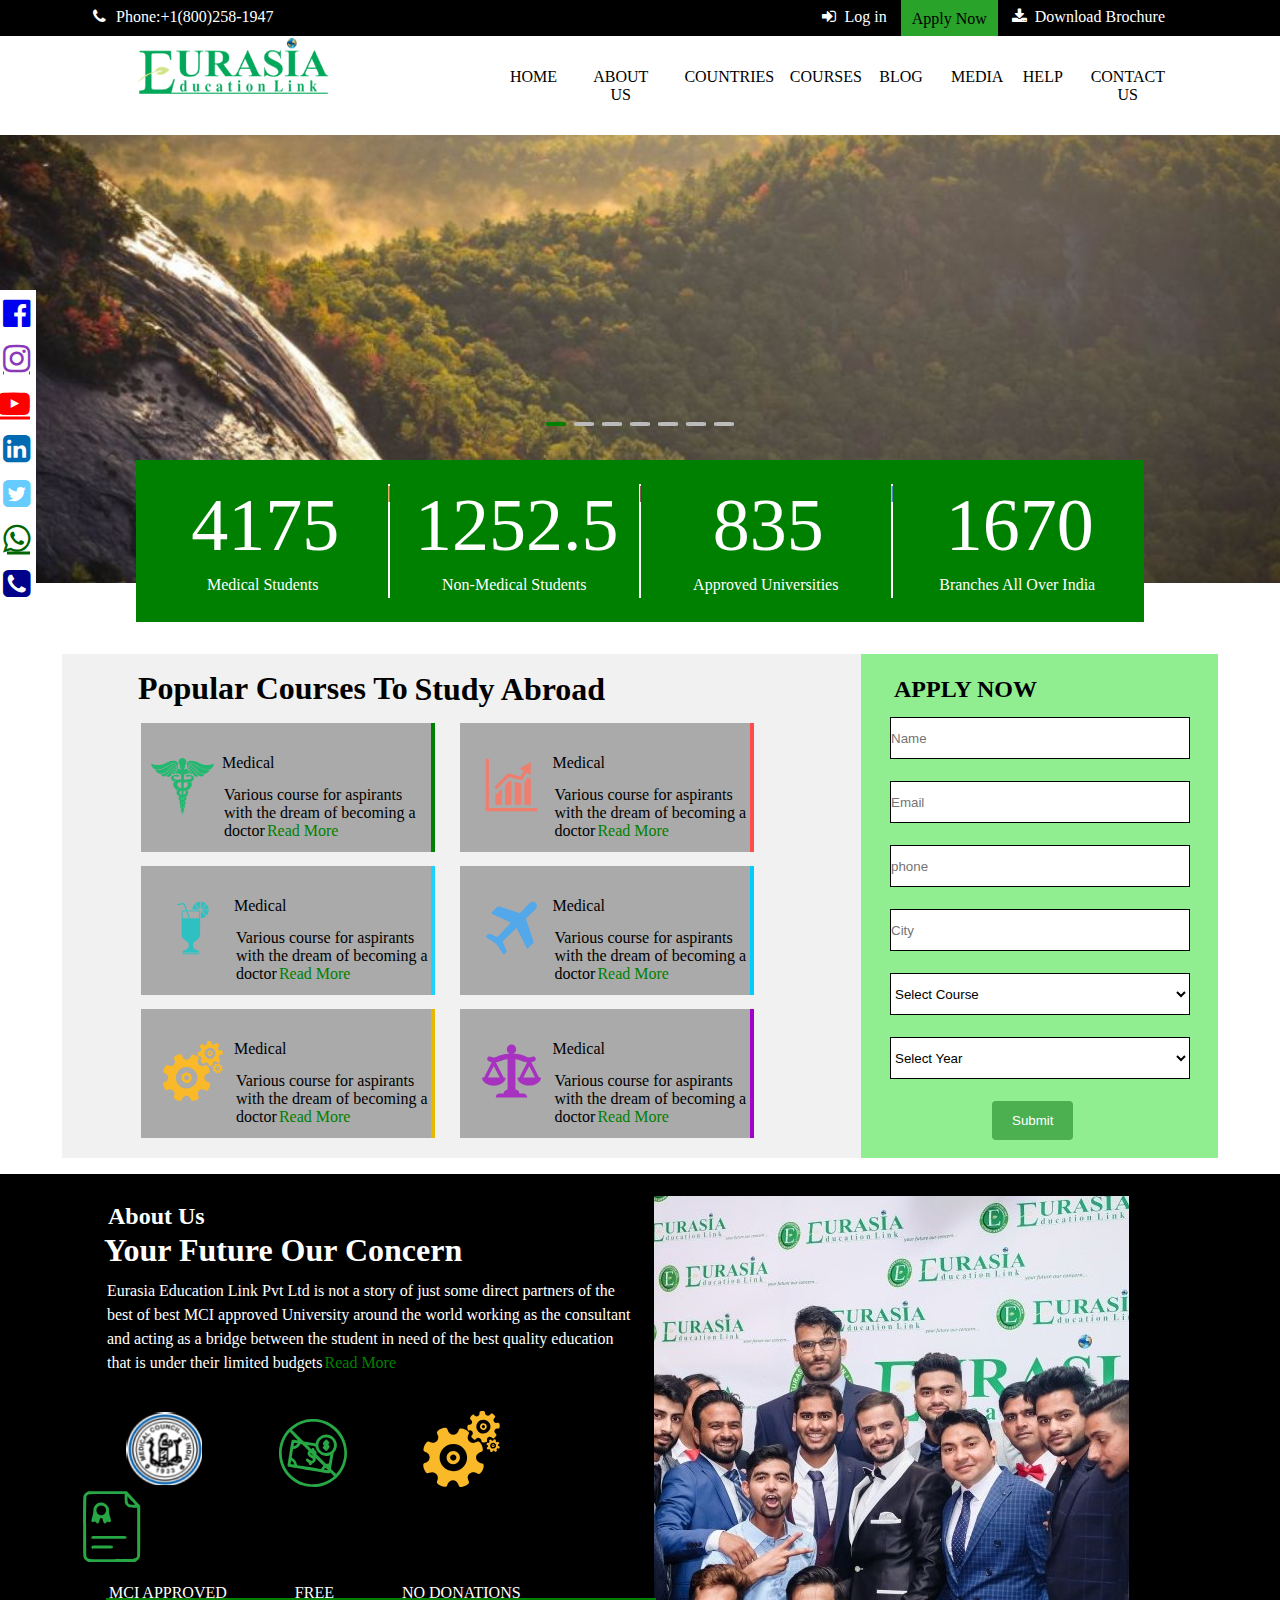
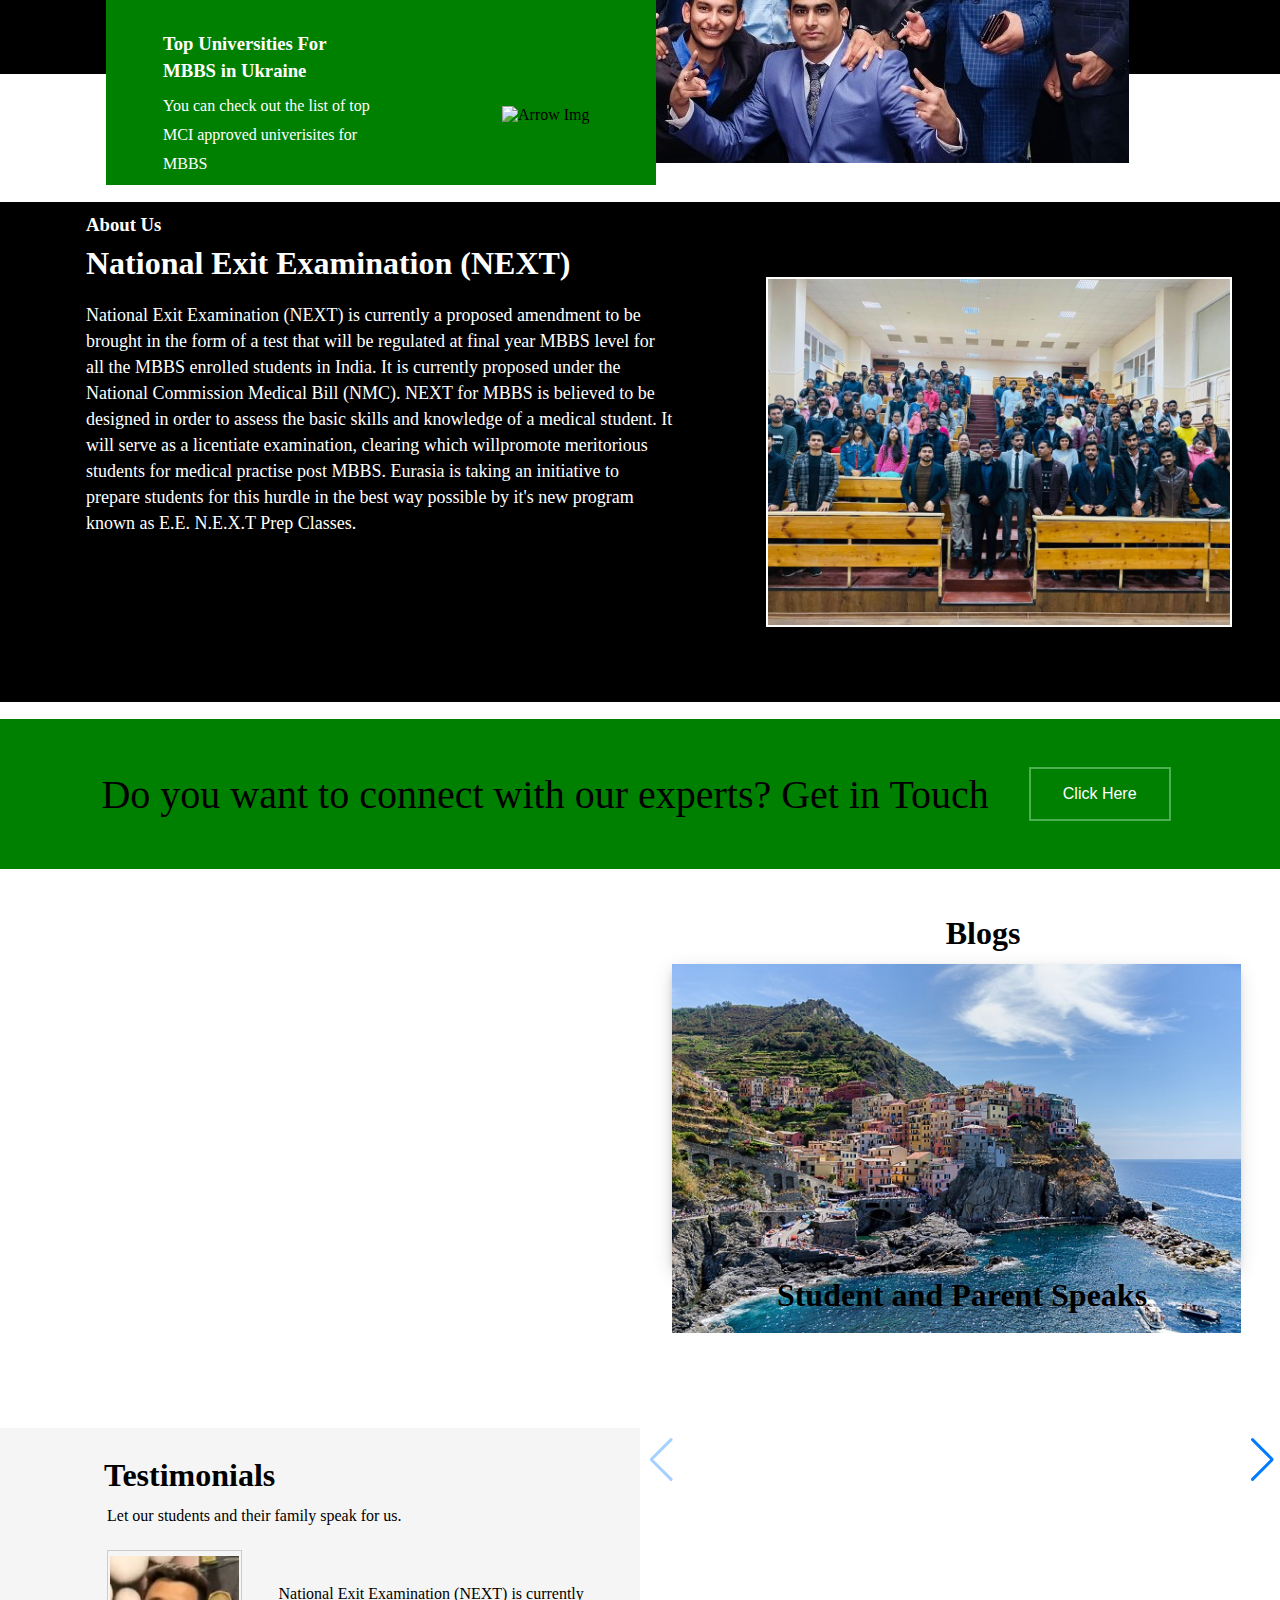
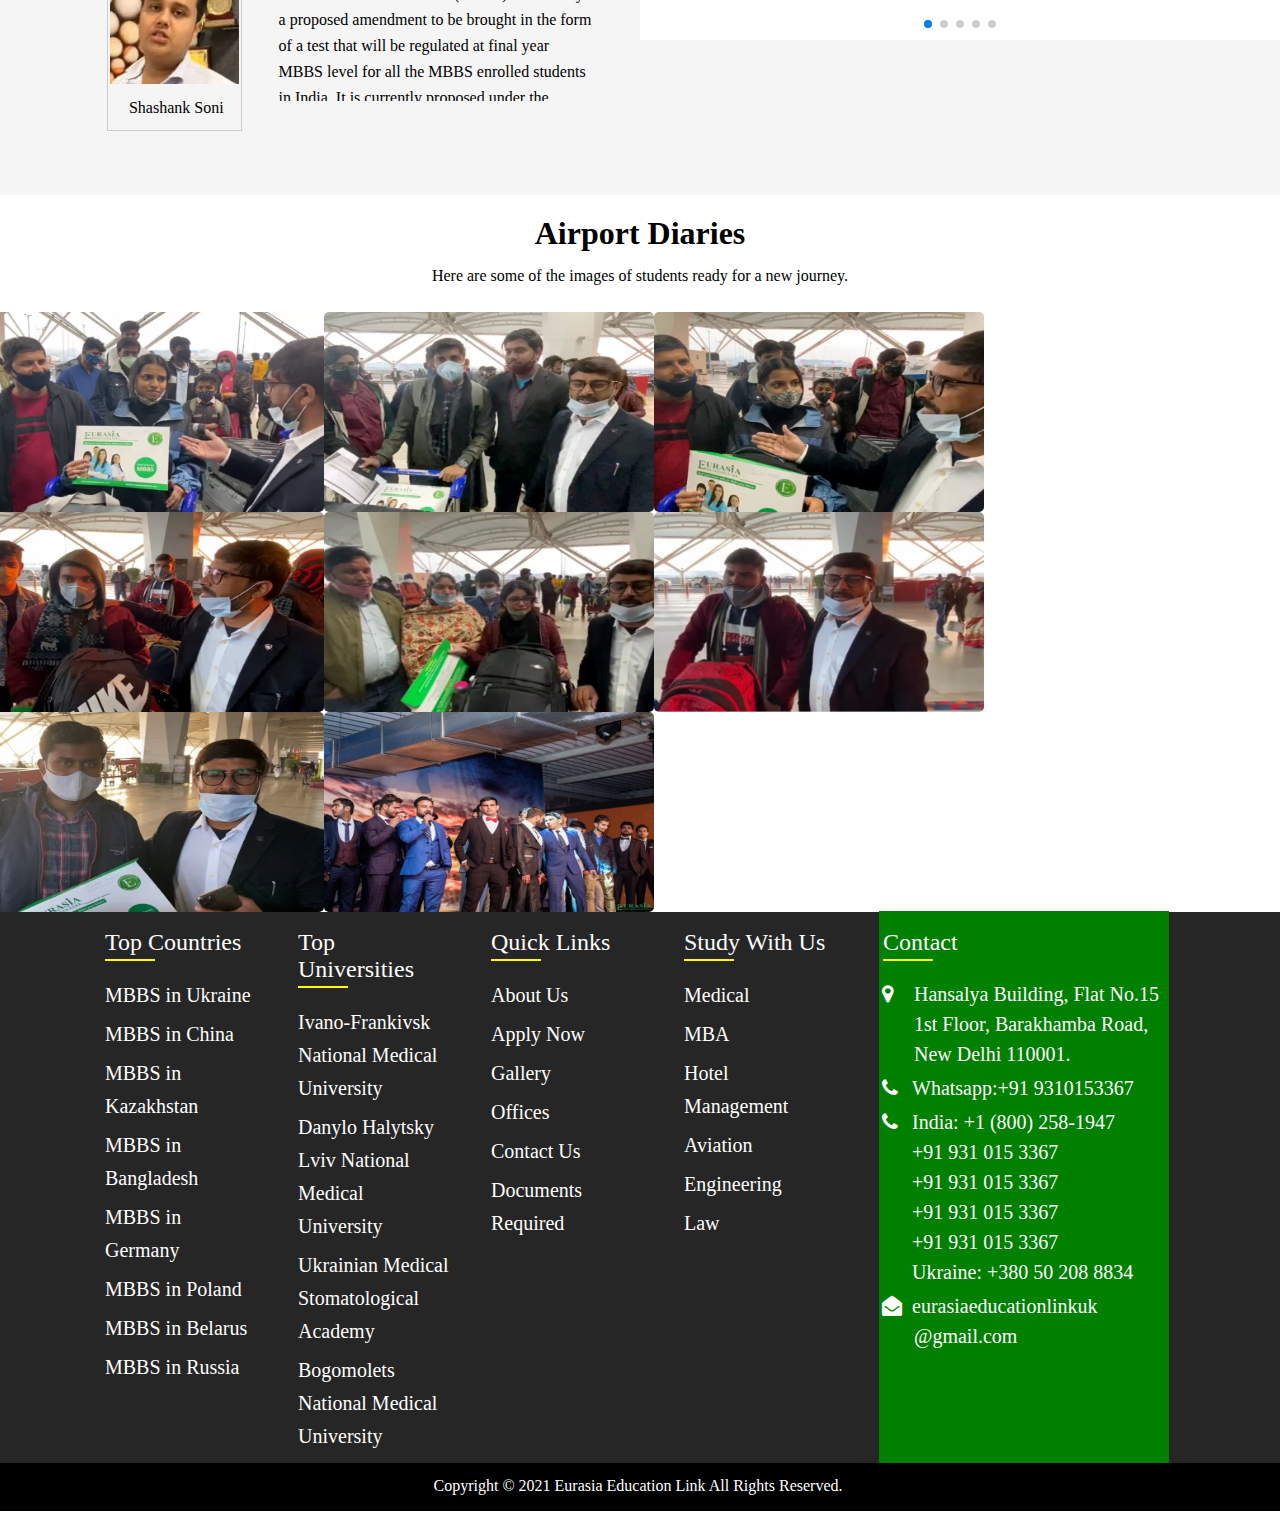
==== index.html @ aa2a594b "initial commit" ====
<!DOCTYPE html>
<html lang="en">

<head>
    <meta charset="UTF-8">
    <meta name="viewport" content="width=device-width, initial-scale=1.0">
    <meta http-equiv="X-UA-Compatible" content="ie=edge">
    <title>project</title>
    <link rel="stylesheet" href="http://maxcdn.bootstrapcdn.com/font-awesome/4.3.0/css/font-awesome.min.css">
<link rel="stylesheet" href="http://fortawesome.github.io/Font-Awesome/assets/font-awesome/css/font-awesome.css">
    <link rel="stylesheet" href="./css/style.css">
    <link rel="stylesheet"  href="./css/swiper-bundle.min.css"/>
    <script src="https://ajax.googleapis.com/ajax/libs/jquery/2.1.1/jquery.min.js"></script>

</head>

<body>
<div class="login-popup">
     <div class="box">
         <div class="img-area">
            <div class="img">
                 
            </div>
                  
         <h3> Top Counseling Sessions by Eurasia:</h3>
          
        
         </div>
         <div class="form">
            <div class="close">&times;</div>
            <h3>Want Help With Admissions ?</h3>
            <h4 style="margin-bottom:7px">Leave us your details and we will contact you</h4>
            <form>
                <div class="form-group">
                    <input type="text" placeholder="Name" class="form-control">
                </div>
                <div class="form-group">
                    <input type="text" placeholder="Email" class="form-control">
                </div>
                <div class="form-group">
                    <label><input type="checkbox">
                        Remember Me
                    </label>
                </div>
                <button type="button" class="btn">Submit</button>
            </form>
         </div>
     </div>
  </div>

<script src="modal.js"></script>


<!-- -----------------------------------topbar----------------------------------->

               <header class="topbar">
                    <div class="container flex justify-between items-center" style="padding:0px 35px;">
                        <div class="icons" style="color: white;">
                            <a href="#"><i class="fa fa-phone" aria-hidden="true" style="margin-right:6px"></i> Phone:+1(800)258-1947</a>
                        </div>
                        <div class="auth flex items-center">
                            <div style="color: white;">
                                <i class="fa fa-sign-in" aria-hidden="true"style="margin-right:6px"></i>
                                 <a href="#">Log in</a>
                            </div>
                          
                            <div class="ahover"> 
                                <!--<img src="./icons/" alt="">
                                -->
                               <a href="#">Apply Now</a>
                            </div>
                            
                            <div style="color: white;">
                              <i class="fa fa-download" aria-hidden="true" style="margin-right:6px"></i>
                            <a href="#">Download Brochure</a>
                            </div>
                        </div>
                    </div>

                </header>
 



<!-- -----------------------------------navbar----------------------------------->


                     <div class="navbar">
<div class="logo">
               
                    <a href="index.html"> <img src="./icons/logo.png" class ="logo" alt="logo" style="width: 251px;height: 82px;"></a>

 </div>
  <a href="index.html" style="margin-left:500px">HOME</a>
  <a href="about.html">ABOUT US</a>


<div class="dropdown">
                    <button class="dropbtn">COUNTRIES
                                <!--<i class="fa fa-caret-down"></i>-->
                    </button>
                <div class="dropdown-content">
                    <a href="#">MEDICAL</a>
                    <a href="#">MBA</a>
                    <a href="#home">HOTEL MANAGEMENT</a>
                     <a href="#news">AVIATION</a>
                      <a href="#home">ENGINEERING</a>
                     <a href="#news">LAW</a>
                </div>
             </div> 


<div class="dropdown">
                    <button class="dropbtn">COURSES
                                <!--<i class="fa fa-caret-down"></i>-->
                    </button>
                <div class="dropdown-content">
                    <a href="#">MEDICAL</a>
                    <a href="#">MBA</a>
                    <a href="#home">HOTEL MANAGEMENT</a>
                     <a href="#news">AVIATION</a>
                      <a href="#home">ENGINEERING</a>
                     <a href="#news">LAW</a>
                </div>
             </div> 
<a href="blog.html">BLOG</a>

             <div class="dropdown">
                    <button class="dropbtn">MEDIA 
                               <!-- <i class="fa fa-caret-down"></i>-->
                    </button>
                <div class="dropdown-content">
                    <a href="#">VIDEOS</a>
                    <a href="#">GALLERY</a>
                </div>
             </div> 

<div class="dropdown">
                    <button class="dropbtn">HELP 
                               <!-- <i class="fa fa-caret-down"></i>-->
                    </button>
                <div class="dropdown-content">
                    <a href="#">OFFICES</a>
                    <a href="#">DOCUMENT REQUIRED</a>
                </div>
             </div> 
<a href="#home" style="margin-right: 94px;">CONTACT US</a>
    

</div> 

<!-- -----------------------------------crousal----------------------------------->
<div class="slideshow-container">

<div class="mySlides fade">
  <img class="i" src="images/img_nature_wide.jpg" style="width:100%">
  
</div>

<div class="mySlides fade">
  <img class="i" src="images/img_snow_wide.jpg" style="width:100%">
  
</div>

<div class="mySlides fade">
  <img class="i" src="images/img_mountains_wide.jpg" style="width:100%">
  
</div>
<div class="mySlides fade">
  <img class="i" src="images/img_snow_wide.jpg" style="width:100%">
  
</div>
<div class="mySlides fade">
  <img class="i" src="images/img_mountains_wide.jpg" style="width:100%">
  
</div>
<div class="mySlides fade">
  <img class="i" src="images/img_mountains_wide.jpg" style="width:100%">
  
</div>
<div class="mySlides fade">
  <img class="i" src="images/img_nature_wide.jpg" style="width:100%">
</div>
<div style="text-align:center; margin-top: -173px;">
  <span class="dot" style="height: 4px;
    width: 20px;
    border-radius: 20%;"  ></span> 
  <span class="dot" style="height: 4px;
    width: 20px;
    border-radius: 20%;"></span> 
  <span class="dot" style="height: 4px;
    width: 20px;
    border-radius: 20%;" ></span> 
    <span class="dot" style="height: 4px;
    width: 20px;
    border-radius: 20%;" ></span> 
    <span class="dot" style="height: 4px;
    width: 20px;
    border-radius: 20%;" ></span> 
    <span class="dot" style="height: 4px;
    width: 20px;
    border-radius: 20%;"></span> 
    <span class="dot" style="height: 4px;
    width: 20px;
    border-radius: 20%;"></span> 
</div>
</div>



<script>

var slideIndex = 0;
showSlides( slideIndex);

function showSlides(n) {
  var i;
  var slides = document.getElementsByClassName("mySlides");
  var dots = document.getElementsByClassName("dot");
  for (i = 0; i < slides.length; i++) {
    slides[i].style.display = "none";  
  }
  slideIndex++;
  if (slideIndex > slides.length) {slideIndex = 1}    
  for (i = 0; i < dots.length; i++) {
    dots[i].className = dots[i].className.replace(" active", "");
  }
  slides[slideIndex-1].style.display = "block";  
  dots[slideIndex-1].className += " active";
  setTimeout(showSlides,5000); // Change image every 2 seconds
}
</script>
<!----------------------------------------------------greenbox------------------------------------->

<div class="boxes">
    <div class="value1">
            <!--    <h1 id="h1" style="font-size: 74px;
    margin-bottom: 10px;
    margin-top: 25px;
    margin-right: -28px;">5000+</h1>-->
            <div class="counter" style="font-size: 74px;
    margin-bottom: 10px;
    margin-top: 25px;
    margin-right: -7px;" data-target="5000">0</div>
        <p id="p2">Medical Students</p>
   </div> 

   <div class="line">|</div> 


   <div class="value2">
       <div class="counter" style="font-size: 74px;
    margin-bottom: 10px;
    margin-top: 25px;
    margin-right: -7px;" data-target="1500">0</div>
        <p id="p2">Non-Medical Students</p>
  </div> 

  <div class="line">|</div> 

   <div class="value3">
         <div class="counter" style="font-size: 74px;
    margin-bottom: 10px;
    margin-top: 25px;
    margin-right: -7px;" data-target="1000">0</div>
        <p id="p3">Approved Universities</p>
    </div>

    <div class="line">|</div> 
     
   <div class="value4">
        <div class="counter" style="font-size: 74px;
    margin-bottom: 10px;
    margin-top: 25px;
    margin-right: -7px;" data-target="2000">0</div>
        <p id="p4">Branches All Over India</p>

        </div> 

</div>


<!-- -----------------------------------registerform part----------------------------------->

<div class="container">

<div class="row">

  <div class="side">

     <div style="display:inline-block;margin-left: -3px;
    margin-bottom: 20px;"><h1 class="h1t">Popular Courses To </h1></div>

    <div class="fakeimg" style="height: 129px;width: 294px; padding-top: 36px;
    padding-left: 83px; border-right: 4px solid green;">
  <div><img src="images/medical-sign-alt.svg" style="width:30%; height:30%;float:left;margin-left: -71px;">  </div>
    <p class="lh">Medical</p><br>Various course for aspirants with the dream of becoming a doctor <a href="#" style="color: green; font-size: bold; text-decoration:none;">Read More</a></div><br>

    <div class="fakeimg" style="height: 129px;width: 294px; padding-top: 36px;
    padding-left: 95px; border-right: 4px solid #1ad1ff">
<div><img src="images/juice.svg" style="width:30%; height:30%;float:left;margin-left: -71px;">  </div>

    <p class="lh">Medical</p><br>Various course for aspirants with the dream of becoming a doctor <a href="#" style="color: green; font-size: bold; text-decoration:none;">Read More</a></div><br>

    <div class="fakeimg" style="height: 129px;width: 294px; padding-top: 36px;
    padding-left: 95px; border-right: 4px solid #e6b800">

    <div><img src="images/ui-settings.svg" style="width:30%; height:30%;float:left;margin-left: -71px;">  </div>
    <p class="lh">Medical</p><br>Various course for aspirants with the dream of becoming a doctor <a href="#" style="color: green; font-size: bold; text-decoration:none;">Read More</a></div><br>
</div>

<div class="middle">
    <div style="display:inline-block;margin-bottom: 19px;
    margin-left: -45px;"><h1 class="h1t">Study Abroad</h1></div>
    <div class="fakeimg" style="height: 129px;width: 294px; padding-top: 36px;
    padding-left: 95px; border-right: 4px solid #ff4d4d">
     <div><img src="images/chart-growth.svg" style="width:30%; height:30%;float:left;margin-left: -71px;">  </div>
    <p class="lh">Medical</p><br>Various course for aspirants with the dream of becoming a doctor <a href="#" style="color: green; font-size: bold; text-decoration:none;">Read More</a></div><br>

    <div class="fakeimg" style="height: 129px;width: 294px; padding-top: 36px;
    padding-left: 95px; border-right: 4px solid #00ccff">
<div><img src="images/airplane-alt.svg" style="width:30%; height:30%;float:left;margin-left: -71px;">  </div>
    <p class="lh">Medical</p><br>Various course for aspirants with the dream of becoming a doctor <a href="#" style="color: green; font-size: bold; text-decoration:none;">Read More</a></div><br
    >
    <div class="fakeimg" style="height: 129px;width: 294px; padding-top: 36px;
    padding-left: 95px; border-right: 4px solid #a300cc">

    <div><img src="images/law-alt-2.svg" style="width:30%; height:30%;float:left;margin-left: -71px;">  </div>
    <p class="lh">Medical</p><br>Various course for aspirants with the dream of becoming a doctor <a href="#" style="color: green; font-size: bold; text-decoration:none;">Read More</a></div><br>
</div>

 <div class="main ">
    <h2>APPLY NOW</h2><br>
    <center>
  <form>
    <table  style=" border-radius: 5px" >
 <tr>
        <td><input type="text"  placeholder="Name" required></td>
 </tr><tr></tr><tr></tr><tr></tr><tr></tr><tr></tr><tr></tr><tr></tr><tr></tr><tr></tr><tr></tr><tr></tr><tr></tr>
   <tr>
        <td><input type="text"  placeholder="Email" required></td>
 </tr><tr></tr><tr></tr><tr></tr><tr></tr><tr></tr><tr></tr><tr></tr><tr></tr><tr></tr><tr></tr><tr></tr><tr></tr>
 <tr>
        <td><input type="text" placeholder="phone" required></td>
 </tr><tr></tr><tr></tr><tr></tr><tr></tr><tr></tr><tr></tr><tr></tr><tr></tr><tr></tr><tr></tr><tr></tr><tr></tr>
 <tr>
        <td><input type="text" placeholder="City" required></td>
 </tr><tr></tr><tr></tr><tr></tr><tr></tr><tr></tr><tr></tr><tr></tr><tr></tr><tr></tr><tr></tr><tr></tr><tr></tr>

   <tr>
        <td><select name="type" required>
            <option value=""disabled selected>Select Course</option>
          <option value="">MEDICAL</option>
          <option value="">MBA</option>
          <option value="">HOTEL MANAGEMENT</option>
        <option value="">AVIATION</option>
        <option value="">ENGINEERING</option>
        <option value="">LAW</option>
        </select></td>
 </tr><tr></tr><tr></tr><tr></tr><tr></tr><tr></tr><tr></tr><tr></tr><tr></tr><tr></tr><tr></tr><tr></tr><tr></tr>
  <tr>
        <td><select name="type" required>
            <option value="" disabled selected> Select Year</option>
          <option value="">2020</option>
          <option value="">2021</option>
          <option value="">2022</option>
        <option value="">2023</option>
        </select></td>
 </tr><tr></tr><tr></tr><tr></tr><tr></tr><tr></tr><tr></tr><tr></tr><tr></tr><tr></tr><tr></tr><tr></tr><tr></tr>

      <tr><td><input type="submit" value="Submit"></td> </tr>
    </table>
  </form>
  </center>
  </div>
</div>
</div>




<!-- -----------------------------------your future our concern black box 1----------------------------------->

<div class="w3-black" id="tour" style="color:white;">

    <div class="w3-container w3-content w3-padding-64" style="min-height:500px;background-color: black;">
        <img src="images/about3.jpg" style="float: right;
    margin-right: 159px;
    margin-top: 22px;">
      <h2 class="w3-wide w3-center" style="margin-left: 116px;
    padding-top: 29px;">About Us</h2>
      <h1 class="w3-wide w3-center" style="margin-left: 112px;
    padding-top: 4px;">Your Future Our Concern</h1>

      <p class="w3h" style="margin-left: 115px;
    padding-top: 12px; line-height: 1.5;">
Eurasia Education Link Pvt Ltd is not a story of just some direct partners of the<br> best of best MCI approved University around the world working as the consultant<br> and acting as a bridge between the student in need of the best quality education<br> that is under their limited budgets<a href="#" style="color: green; font-size: bold; text-decoration:none;"> Read More</a></p><br>
      <img src="images/mci.png" style="height: 76px;
    width: 79px;
    margin-left: 133px; margin-top: 20px;">
    <img src="images/nodonation.svg" style="height: 68px;
    width: 78px;
    margin-left: 68px;">
    <img src="images/ui-settings.svg" style="height: 76px;
    width: 77px;
    margin-left: 69px;">
    <img src="images/gurantee.svg" style="height: 75px;
    width: 75px;
    margin-left: 82px;">

       <p style="margin-left: 117px;
    margin-top: 20px;">MCI APPROVED &nbsp&nbsp&nbsp&nbsp&nbsp&nbsp&nbsp&nbsp&nbsp&nbsp&nbsp&nbsp&nbsp&nbsp&nbsp
       FREE &nbsp&nbsp&nbsp&nbsp&nbsp&nbsp&nbsp&nbsp&nbsp&nbsp&nbsp&nbsp&nbsp&nbsp&nbsp
       NO DONATIONS
       &nbsp&nbsp&nbsp&nbsp&nbsp&nbsp&nbsp&nbsp&nbsp&nbsp&nbsp&nbsp&nbspGUARANTEED</p>
       <p style="margin-left: 107px;">&nbsp&nbsp&nbsp&nbspUNIVERSITIES&nbsp&nbsp&nbsp&nbsp&nbsp&nbsp&nbsp&nbspCONSULTATION &nbsp&nbsp&nbsp&nbsp&nbsp&nbsp&nbsp&nbsp&nbsp&nbsp&nbsp&nbsp&nbsp&nbsp&nbsp&nbsp&nbsp&nbsp&nbsp&nbsp&nbsp&nbsp&nbsp&nbsp&nbsp&nbsp&nbsp&nbsp&nbsp&nbsp&nbsp&nbsp&nbsp&nbsp&nbsp&nbsp&nbsp&nbsp&nbsp&nbsp&nbsp&nbsp&nbsp&nbsp&nbsp&nbsp&nbsp&nbsp&nbsp&nbsp&nbsp&nbspADMISSION</p>
  </div>
  </div>
 <!-- -----------------------------------greenboxes1----------------------------------->

<div class="boxes1">
     

    <div class="texts" style="color: white;
    margin-left: 61px; flex: 50%;">
            <a><h3 class="text-light" style="margin-top: 36px;
    line-height: 27px;">Top Universities For MBBS in Ukraine</h3>
                <p class="text-light " style="margin-top: 9px;line-height: 29px;">You can check out the list of top MCI approved univerisites for MBBS</p>
                 </a>    
           
            </div>
            <div style="margin-top:-97px">
            <a style="margin-left: 400px;"><img class="arrow" src="https://www.eurasiaeducationlink.com/public_assets/img/svg-repo/arrow.svg" alt="Arrow Img" style="height: 33px;
    width: 36px; margin-top: 9px;"></a></div>

</div>
   <!--<h1 style="margin-left: 234px;
    margin-top: 21px;
">POPULAR COUNTRIES TO STUDY ABROAD</h1>-->
<!-- --------------------------------------------------------------------
       <div class="texts" style="color: white;
    margin-left: 61px;">
            <a><h3 class="text-light" style="margin-top: 13px;
    line-height: 27px;">Top Universities For MBBS in Ukraine</h3>
                <p class="text-light ">You can check out the list of top MCI approved univerisites for MBBS
            </div>-->
 <!-- <div class="swiper-container mySwiper " style="height: 179px;
    width: 80%;">
      <div class="swiper-wrapper" style="width: 240.333px;
    margin-right: 10px;">
        <div class="swiper-slide" style="width: 183.333px;
    margin-right: 10px;"><img src="image/china.png" style="height: 145px;
    width: 145px;"></div>
        <div class="swiper-slide" style="width: 183.333px;
    margin-right: 10px;"> <img src="image/bangla.png" style="height: 137px;
    width: 137px;"></div>
        <div class="swiper-slide" style="width: 183.333px;
    margin-right: 10px;"><img src="image/china.png" style="height: 145px;
    width: 145px;"></div>
        <div class="swiper-slide" style="width: 183.333px;
    margin-right: 10px;"><img src="image/russia.png" style="height: 145px;
    width: 145px;"></div>
        <div class="swiper-slide" style="width: 183.333px;
    margin-right: 10px;"><img src="image/germany.png" style="height: 145px;
    width: 145px;"></div>
        <div class="swiper-slide" style="width: 183.333px;
    margin-right: 10px;"><img src="image/poland.png" style="height: 145px;
    width: 145px;"></div>
        <div class="swiper-slide" style="width: 183.333px;
    margin-right: 10px;"><img src="image/kazakistan.png" style="height: 145px;
    width: 145px;"></div>
        <div class="swiper-slide" style="width: 183.333px;
    margin-right: 10px;"><img src="image/ukraine.png" style="height: 145px;
    width: 145px;"></div>
       <div class="swiper-slide" style="width: 183.333px;
    margin-right: 10px;"><img src="image/kazakistan.png" style="height: 145px;
    width: 145px;"></div>
      </div>
      <div class="swiper-button-next" style="width: 183.333px;
    margin-right: 10px;"></div>
      <div class="swiper-button-prev" style="width: 183.333px;
    margin-right: 10px;"></div>
      <div class="swiper-pagination" style="width: 183.333px;
    margin-right: 10px;"></div>
    </div>-->

    <!-- Swiper JS -->
    <!-- <script src="./js/swiper-bundle.min.js"></script>-->

    <!-- Initialize Swiper -->
    <!-- <script>
      var swiper = new Swiper(".mySwiper", {
        slidesPerView: 5,
        spaceBetween: 10,
        slidesPerGroup: 3,
        loop: true,
        loopFillGroupWithBlank: true,
        navigation: {
          nextEl: ".swiper-button-next",
          prevEl: ".swiper-button-prev",
        },
      });
    </script>-->


<!-------------------------------------------blackbox2-------------------------->

     <div class="divi" style="background-color: black;
    display: flex;
    justify-content: center;
    align-items: center;
    width: 100%;
    height: 500px;
    margin-top: 19px;
">
                 <div style="flex-direction: column;
    padding: 96px;
    line-height: 26px;">
             <h3 style="color:white; margin-bottom: 14px;">About Us</h3>
            <h1 style="color:white; float: left;">National Exit Examination (NEXT)</h1><br>
        <p style="color:white; float: left; margin-bottom: 155px; font-size: 18px;"><br> 
      National Exit Examination (NEXT) is currently a proposed amendment to be brought in the form of a test that will be regulated at final year MBBS level for all the MBBS enrolled students in India. It is currently proposed under the National Commission Medical Bill (NMC). NEXT for MBBS is believed to be designed in order to assess the basic skills and knowledge of a medical student. It will serve as a licentiate examination, clearing which willpromote meritorious students for medical practise post MBBS. Eurasia is taking an initiative to prepare students for this hurdle in the best way possible by it's new program known as E.E. N.E.X.T Prep Classes.</p>
  </div>
        <img src="images/book.jpg" style="float: right;
    width: 70%;
    height: 70%;
   margin-right: 50px;
    border: 2px solid white;
">
     </div>
<!-----------------------------------------------greenbox full width-------------------------------->

    <div class="divi" style="background-color: green;
    display: flex;
    justify-content: center;
    align-items: center;
    width: 100%;
    height: 150px;
    margin-top: 19px;
">
        <p style="font-size:40px">
       Do you want to connect with our experts? Get in Touch</p>
     &nbsp&nbsp&nbsp&nbsp&nbsp&nbsp&nbsp&nbsp&nbsp&nbsp  <button class="button1">Click Here</button>
     </div>






<span><h1 style="text-align: center;
    margin-top: 30px;
    margin-left: 684px;">Blogs</h1 ></span>
<div class="polaroid" style="float: right;
    margin: 47px;
    width: 563px;
    height: 300px;
    margin-top: 16px;
    ">

  <img src="images/img_5terre.jpg" alt="5 Terre" style="width:101%">
  <div class="containerimgtext">
  <p>Best food facility and student life at IFMNU</p>
  <button class="buttonn button2">Read More</button>
  </div>
</div>

 <!-----------------------------swiper vedio-------------------------------------------->

    <!-- Swiper -->
    <div class="swiper-container mySwiper">
        <h1 style="text-align:center; margin-bottom:23px">Student and Parent Speaks </h1>
      <div class="swiper-wrapper">
        <div class="swiper-slide"><iframe width="560" height="315" src="https://www.youtube.com/embed/AlmUW-toiFQ" title="YouTube video player" frameborder="0" allow="accelerometer; autoplay; clipboard-write; encrypted-media; gyroscope; picture-in-picture" allowfullscreen></iframe></div>
        <div class="swiper-slide"><iframe width="560" height="315" src="https://www.youtube.com/embed/AlmUW-toiFQ" title="YouTube video player" frameborder="0" allow="accelerometer; autoplay; clipboard-write; encrypted-media; gyroscope; picture-in-picture" allowfullscreen></iframe></div>
        <div class="swiper-slide"><iframe width="560" height="315" src="https://www.youtube.com/embed/AlmUW-toiFQ" title="YouTube video player" frameborder="0" allow="accelerometer; autoplay; clipboard-write; encrypted-media; gyroscope; picture-in-picture" allowfullscreen></iframe></div>
        <div class="swiper-slide"><iframe width="560" height="315" src="https://www.youtube.com/embed/AlmUW-toiFQ" title="YouTube video player" frameborder="0" allow="accelerometer; autoplay; clipboard-write; encrypted-media; gyroscope; picture-in-picture" allowfullscreen></iframe></div>
        <div class="swiper-slide"><iframe width="560" height="315" src="https://www.youtube.com/embed/AlmUW-toiFQ" title="YouTube video player" frameborder="0" allow="accelerometer; autoplay; clipboard-write; encrypted-media; gyroscope; picture-in-picture" allowfullscreen></iframe></div>
        
      </div>
      <div class="swiper-button-next"></div>
      <div class="swiper-button-prev"></div>
      <div class="swiper-pagination"></div>
    </div>
    <!-- Swiper JS -->
    <script src="./js/swiper-bundle.min.js"></script>

    <!-- Initialize Swiper -->
    <script>
      var swiper = new Swiper(".mySwiper", {
        spaceBetween: 30,
        centeredSlides: true,
        autoplay: {
          delay: 2500,
          disableOnInteraction: false,
        },
        pagination: {
          el: ".swiper-pagination",
          clickable: true,
        },
        navigation: {
          nextEl: ".swiper-button-next",
          prevEl: ".swiper-button-prev",
        },
      });
    </script>
 <!--------------------------------------------testmonials grey box------------------------------->
<div class="w3-black" id="tour" style="color:black; margin-top:462px">

    <div class="w3-container w3-content w3-padding-64" style="min-height:367px;background-color:#f5f5f5;">
       
      <h1 class="w3-wide w3-center" style="margin-left: 112px;
    padding-top: 29px;">Testimonials</h1>
<p class="w3h" style="margin-left: 115px;
    padding-top: 12px; line-height: 1.5;">
Let our students and their family speak for us.</p>

 <div class="responsive">
  <div class="gallery" style="padding-left: 4px;
    padding-top: 7px;">
      <img src="images/b1.jpg" alt="Cinque Terre" width="600" height="400">
    <div class="desc">Shashank Soni</div>
  </div>
</div>
<div class="scroll" style="height:120px;width:351px;font:16px/26px Georgia, Garamond, Serif;overflow:auto;align-items: center;padding-left: 35px;margin-top: 55px;">
National Exit Examination (NEXT) is currently a proposed amendment to be brought in the form of a test that will be regulated at final year MBBS level for all the MBBS enrolled students in India. It is currently proposed under the National Commission Medical Bill (NMC). NEXT for MBBS is believed to be designed in order to assess the basic skills and knowledge of a medical student.
</div>
  </div>
  <iframe width="560" height="315" src="https://www.youtube.com/embed/jMwWJ3Jctp4" title="YouTube video player" frameborder="0" allow="accelerometer; autoplay; clipboard-write; encrypted-media; gyroscope; picture-in-picture" allowfullscreen style="margin-top:  -337px;px;
    margin-right: 47px; float: right;"></iframe>
  </div>
 <!--------------------------------------------images gallery------------------------------->


<h1 style="text-align:center; margin-top: 22px">Airport Diaries</h1>
<p style="text-align:center; margin-top: 17px;
    margin-bottom: 29px;">Here are some of the images of students ready for a new journey.</p>


<img class="myImg" src="images/m1.png" alt="Airport Diaries" width="330" height="200">
<img class="myImg" src="images/m2.jpeg" alt="Airport Diaries" width="330" height="200">
<img class="myImg" src="images/m3.jpeg" alt="Airport Diaries" width="330" height="200">
<img class="myImg" src="images/m4.jpeg" alt="Airport Diaries" width="330" height="200">
<img class="myImg" src="images/m5.jpeg" alt="Airport Diaries" width="330" height="200">
<img class="myImg" src="images/m6.jpeg" alt="Airport Diaries" width="330" height="200">
<img class="myImg" src="images/m7.jpeg" alt="Airport Diaries" width="330" height="200">
<img class="myImg" src="images/m8.png" alt="Airport Diaries" width="330" height="200">

<!----------------------------------------------The Modal------------------------------------- -->
<div id="myModal" class="modal">
  <span class="clos">&times;</span>
  <img class="modal-content" id="img01">
  <div id="caption"></div>
</div>

<script>
// Get the modal
var modal = document.getElementById('myModal');

// Get the image and insert it inside the modal - use its "alt" text as a caption
var img = $('.myImg');
var modalImg = $("#img01");
var captionText = document.getElementById("caption");
$('.myImg').click(function(){
    modal.style.display = "block";
    var newSrc = this.src;
    modalImg.attr('src', newSrc);
    captionText.innerHTML = this.alt;
});

// Get the <span> element that closes the modal
var span = document.getElementsByClassName("clos")[0];

// When the user clicks on <span> (x), close the modal
span.onclick = function() {
  modal.style.display = "none";
}
</script>

 <!--------------------------------------------footer------------------------------->

 <footer>
<div class="container">
   <div class="sec quicklinks">
    <h2>Top Countries</h2>
<ul style="margin:2px">
  <li><a href="#">MBBS in Ukraine</a></li>
   <li><a href="#">MBBS in China</a></li>
    <li><a href="#">MBBS in Kazakhstan</a></li>
     <li><a href="#">MBBS in Bangladesh</a></li>
     <li><a href="#">MBBS in Germany</a></li>
     <li><a href="#">MBBS in Poland</a></li>
     <li><a href="#">MBBS in Belarus</a></li>
      <li><a href="#"> MBBS in Russia</a></li>
</ul>
  </div>
  <div class="sec quicklinks">
    <h2>Top Universities</h2>
<ul style="margin:2px">
  <li><a href="#">Ivano-Frankivsk National Medical University</a></li>
   <li><a href="#">Danylo Halytsky Lviv National Medical University</a></li>
    <li><a href="#">Ukrainian Medical Stomatological Academy</a></li>
     <li><a href="#">Bogomolets National Medical University</a></li>
</ul>
  </div>
  <div class="sec quicklinks">
    <h2>Quick Links</h2>
<ul style="margin:2px">
  <li><a href="#">About Us</a></li>
   <li><a href="#">Apply Now</a></li>
    <li><a href="#">Gallery</a></li>
     <li><a href="#">Offices</a></li>
     <li><a href="#">Contact Us</a></li>
     <li><a href="#">Documents Required</a></li>
</ul>
  </div>
  <div class="sec quicklinks">
    <h2>Study With Us</h2>
<ul style="margin:2px">
  <li><a href="#">Medical</a></li>
   <li><a href="#">MBA</a></li>
    <li><a href="#">Hotel Management</a></li>
     <li><a href="#">Aviation</a></li>
     <li><a href="#">Engineering</a></li>
     <li><a href="#">Law</a></li>
</ul>
  </div>
<div class="sec contact" style="background-color:green;padding-bottom: 24px;">
    <h2 style="margin-left:4px">Contact</h2>
<ul class="info" style="margin: 9px;">
  <li>
    <span><i class="fa fa-map-marker" aria-hidden="true"></i>
</span>
    <span>Hansalya Building, Flat No.15 <br>1st Floor, Barakhamba Road,<br> New Delhi 110001.</span>
  </li>

   <li>
   <span><i class="fa fa-phone" aria-hidden="true"></i></span>
    <p><a href="tel:+123456789">
Whatsapp:+91 9310153367</a></p>
     </li>
     <li>
   <span><i class="fa fa-phone" aria-hidden="true"></i></span>
    <p><a href="tel:+123456789">
India: +1 (800) 258-1947</a><br>
<a href="tel:+123456789">
+91 931 015 3367</a><br>
<a href="tel:+123456789">
+91 931 015 3367</a><br>
<a href="tel:+123456789">
+91 931 015 3367</a><br>
<a href="tel:+123456789">
+91 931 015 3367</a><br>
<a href="tel:+123456789">
Ukraine: +380 50 208 8834</a>
</p>

     </li>
     <li>
   <span><i class="fa fa-envelope-open" aria-hidden="true"></i></span>
    <p><a href="mailto:knowmore@gmail.com">
eurasiaeducationlinkuk<br> @gmail.com</a></p>
     </li>
</ul>
  </div>
</div>
</footer>
<div class="copyright"><p>Copyright © 2021 Eurasia Education Link All Rights Reserved.</p></div>
<script>
    const counters=document.querySelectorAll('.counter')
    const speed=200;

    counters.forEach(counter=>{
        const updateCount = () =>{
            const target= +counter.getAttribute('data-target');
            const count= +counter.innerText;
            const inc=target/speed;
            if (count<target) {
                counter.innerText=count+inc;
                setTimeout(updateCount,1)
            }
            else{
                count.innerText=target;
            }
        }
        updateCount();
    });
</script>



<div class="icon-bar">
    <a href="https://www.youtube.com/" class="facebook" target="#">
        Facebook <i class="fa fa-facebook-official" aria-hidden="true"></i>
    </a>
     <a href="#" class="instagram" target="#">
        Instagram <i class="fa fa-instagram" aria-hidden="true"></i>
    </a>
     <a href="#" class="youtube" target="#">
        Youtube <i class="fa fa-youtube-play" aria-hidden="true"></i>
    </a>
     <a href="#" class="linkedin" target="#">
        Linkedin <i class="fa fa-linkedin-square" aria-hidden="true"></i>
    </a>
     <a href="#" class="twitter" target="#">
        Twitter <i class="fa fa-twitter-square" aria-hidden="true"></i>
    </a>
     <a href="#" class="Whatsapp" target="#">
        Whatsapp<i class="fa fa-whatsapp" aria-hidden="true"></i>
    </a>
     <a href="#" class="callback" target="#">
        Callback <i class="fa fa-phone-square" aria-hidden="true"></i>
    </a>
</div>
    </body>
</html>
---- css/style.css ----
/*@font-face {
    font-family:"Raleway-regular";
    src:url(../fonts/Raleway-Regular.ttf)
}
@font-face {
    font-family:"Raleway-medium";
    src:url(../fonts/Raleway-Medium.ttf)
}
@font-face {
    font-family:"Raleway-bold";
    src:url(../fonts/Raleway-Bold.ttf)
}
@font-face {
    font-family:"Raleway-extrabold";
    src:url(../fonts/Raleway-ExtraBold.ttf)
}
@font-face {
    font-family:"Raleway-semibold";
    src:url(../fonts/Raleway-SemiBold.ttf)
}
@font-face {
    font-family:"Raleway-black";
    src:url(../fonts/Raleway-Black.ttf)
}*/


/* colors  */

/*:root {
    --primary:#EEBF00;
    --secondary:#232B38;
    --ternary:#6C6C6C;
    --danger:#FE4545;
    --pure:#FEFEFE;
    --light:#F0F0F0;
    --heaven:#FFFFFF;
    --footer:#2D333F;
}*/

/* Reset  */
*{
    padding:0px;
    margin: -2px;
    box-sizing: border-box;

}

body{
    -webkit-font-smoothing:antialiased;
    font-family: "Raleway-regular";
}
.container {
    width:100%;
    padding:0 35px;
    margin:0 auto;
}

@media (min-width:576px){
    .container{
        max-width:540px;
    }
}
@media (min-width: 768px) {
    .container {
      max-width: 720px;
    }
  }
  
  @media (min-width: 992px) {
    .container {
      max-width: 960px;
    }
  }
  
  @media (min-width: 1200px) {
    .container {
      max-width: 1152px;
    }
  }

  header.topbar{
      background:black;
      color:var(--pure);
      font-family:"Raleway-semibold";
      padding:0.60rem;
      position: relative;
  }
  header.topbar .icons a{
    margin-right:0.6rem;
    color:var(--pure); 
     text-decoration: none;
  }
  header.topbar .auth > div a{
      color:var(--pure); 
      text-decoration: none;
         margin-right: 20px;
  }
  
  header.topbar .auth .divider{
      padding:0 1rem;
  }
  header.topbar .auth > div img{
      margin-right:0.35rem;

  }
  .ahover a{
  display: block;
 background-color: #29a329;
 padding: 10px 11px;
 color: darkred;
 margin-bottom: -5px;
  }
   .ahover a:hover{
    background-color:#248f24;
  }
  .flex{
    display:flex;
  }
  .justify-between{
    justify-content: space-between;
  }
  .items-center{
      align-items: center;
  }
  
/*--------------------------------navbar-----------------------------------------------------*/

  .navbar {
  display:flex;
    background-color: white;
    width: 100%;
    text-align: center;
    padding-bottom: 19px;
    padding-top: 20px;
    box-sizing: border-box;
    position: sticky;
    top: 0;
    z-index: 999;
}

.navbar a {
  float: left;
  font-size: 16px;
  color: black;
  text-align: center;
  padding: 14px 16px;
  text-decoration: none;
}

.dropdown {
  float: left;
  overflow: hidden;
}

.dropdown .dropbtn {
  font-size: 16px;  
  border: none;
  outline: none;
  color: black;
  padding: 14px 16px;
  background-color: inherit;
  font-family: inherit;
  margin: 0;
}

.navbar a:hover, .dropdown:hover .dropbtn {
  /*background-color: red;*/
  color: green;
}

.dropdown-content {
  display: none;
  position: absolute;
  background-color: #f9f9f9;
  min-width: 160px;
  box-shadow: 0px 8px 16px 0px rgba(0,0,0,0.2);
  z-index: 1;
}

.dropdown-content a {
  float: none;
  color: black;
  padding: 12px 16px;
  text-decoration: none;
  display: block;
  text-align: left;
}

.dropdown-content a:hover {
  background-color: #ddd;
}

.dropdown:hover .dropdown-content {
  display: block;
}
.logo {
  position: absolute;
  margin-top: -20px;
  margin-left: 60px;
}

.fixed{
  position: fixed;
  width: 100%;
  top: 0;
  z-index: 20;
}

/*-------------------------------------------------------croisal-------------------------------------------------------------------*/




.mySlides {display: none;}

.i img {vertical-align: middle;
margin-top:2px;
overflow: hidden;
display: flex;
}

/* Slideshow container */
.slideshow-container {
  min-width: 100%;
  position: relative;
  margin: auto;
}

/* Caption text */
.text {
  color: #f2f2f2;
  font-size: 15px;
  padding: 8px 12px;
  position: absolute;
  bottom: 8px;
  width: 100%;
  text-align: center;
}


/* The dots/bullets/indicators */
.dot {
  height: 4px;
  width: 34px;
  margin: 0 2px;
  background-color: #bbb;
  border-radius: 377%;
  display: inline-block;
  transition: background-color 0.6s ease;

}

.active{
  background-color: green;
}
/* Fading animation */
.fade {
  -webkit-animation-name: fade;
  -webkit-animation-duration: 1.5s;
  animation-name: fade;
  animation-duration: 1.5s;
}

@-webkit-keyframes fade {
  from {opacity: .4} 
  to {opacity: 1}
}

@keyframes fade {
  from {opacity: .4} 
  to {opacity: 1}
}

/* On smaller screens, decrease text size */
@media only screen and (max-width: 300px) {
  .text {font-size: 11px}
}

.prev, .next {
  cursor: pointer;
  position: absolute;
  top: 50%;
  width: auto;
  padding: 16px;
  margin-top: -22px;
  color: white;
  font-weight: bold;
  font-size: 18px;
  transition: 0.6s ease;
  border-radius: 0 3px 3px 0;
  user-select: none;
}

/* Position the "next button" to the right */
.next {
  right: 0;
  border-radius: 3px 0 0 3px;
}

/* On hover, add a black background color with a little bit see-through */
.prev:hover, .next:hover {
  background-color: rgba(0,0,0,0.8);
}

/*--------------------------------greenboxes---------------------------------------------------------*/
.boxes{
  background-color: green;
    z-index: 50;
    position: relative;
    margin: 140px;
    margin-top: 32px;
    padding-bottom: 10px;
    display: flex;

}

.value1{
  width: 80%;
  min-height: 40px;
  
  display: flex;
  align-items: center;
  justify-content: center;
  color: white;
z-index: -999;
  margin-bottom: 20px;
  flex: 1;
  flex-direction: column;
 
}

.value2{
  width: 80%;
  min-height: 40px;
  display: flex;
  align-items: center;
  justify-content: center;
  color: white;
z-index: -999;
  margin-bottom: 20px;
  flex: 1;
 flex-direction: column;
}
.value3{
  width: 80%;
  min-height: 40px;
  display: flex;
  align-items: center;
  justify-content: center;
  color: white;
z-index: -999;
  margin-bottom: 20px;
  flex: 1;
 flex-direction: column;
}
.value4{
  width: 80%;
  min-height: 40px;
   display: flex;
  align-items: center;
  justify-content: center;
  color: white;
z-index: -999;
  margin-bottom: 20px;
  flex: 1;
 flex-direction: column;
}

#h1 #h2 #h3 #h4{
  font-size: 40px;
}
.line {
  height: 114px;
  width: 2px;
  margin-top: 24px;
  background-color: white;
  
}



/*--------------------------------------------------------flex-------------------------------------*/

.container{
    width: 100%;
    padding-right: 15px;
    padding-left: 15px;
    margin-right: auto;
    margin-left: auto;
}
/* Column container */
.row {  
  display: flex;
  flex-wrap: wrap;
  margin-top: -106px;
  margin-right: -15px;
    margin-left: -15px;
}

/* Create two unequal columns that sits next to each other */
/*Sidebar/left column */
.side {
  flex: 35%;
  background-color: #f1f1f1;
  flex-direction: column;
  padding-left: 81px;
    padding-top: 20px;
}

.middle {
  flex: 35%;
  background-color: #f1f1f1;
  flex-direction: column;
padding-top: 21px;
}

 /*Main column*/ 
.main {
 
  background-color: lightgreen;
 padding-left: 35px;
    padding-right: 34px;
    padding-bottom: 20px;
    padding-top: 24px;
}

/* Fake image, just for this example */
.fakeimg {
  background-color: #aaa;
  width: 30%
  padding: 20px;
}

.fakeimg1{

}
 
 p.lh {
  line-height: .8;
}

/* ------------------------------------------------------form-----------------------------------------*/

.main input[type="submit"]
  {
    background-color: #4CAF50;
  color: white;
  padding: 12px 20px;
  border: none;
  border-radius: 4px;
  cursor: pointer;
  margin-left: 100px;
  }
  input[type=submit]:hover {
  background-color: #4da6ff;
}
   .main input[type="text"]
  {
    width: 300px;
    height: 42px;
    border-radius: -17px;
    background-color: white;
    border: 1px solid black;
  }
.main select
  {
    width:300px;
    height: 42px;
    border:1px solid black;
    border-radius:-17px;
    background-color:white;
  }
  input[type="text"]::placeholder { 
                  
                 Firefox, Chrome, Opera 
                padding-left:10px;
            }

.w3-black{
  margin-top: 20px;
}

 p .w3h{
   line-height: 3;
 }

/*--------------------------------------greeenboxes1-------------------------*/
 .boxes1{
 background-color: green;
    z-index: 50;
    position: relative;
    margin-top: -76px;
    padding-bottom: 63px;
    display: flex;
    padding-right: 300px;
    margin-left: 110px;
    margin-right: 586px;
    flex-direction: column;
}


.texts{
  width: 80%;
  min-height: 40px;
  display: flex;
  align-items: center;
  justify-content: center;
  color: white;
z-index: -999;
  margin-bottom: 20px;
  flex: 1;
  flex-direction: column;
 }
 

/*-- -----------------------------------boxes1-----------------------------------


 .swiper-container {
        width: 50%;
        height: 80%;
        background-color:white;
        margin-top: 15px;
      }

      .swiper-slide {
        text-align: center;
        font-size: 18px;
        background: white;
          border: 0.1px solid black;
          padding-top: 2px;
        /* Center slide text vertically */
        /* display: -webkit-box;
        display: -ms-flexbox;
        display: -webkit-flex;
        display: flex;
        -webkit-box-pack: center;
        -ms-flex-pack: center;
        -webkit-justify-content: center;
        justify-content: center;
        -webkit-box-align: center;
        -ms-flex-align: center;
        -webkit-align-items: center;
        align-items: center;
      }

      .swiper-slide img {
        display: block;
        width: 100%;
        height: 100%;
        object-fit: cover;
      }*/

/*-----------------------------greenboxfullwidth-------------------------------------*/
.button1 {
  background-color: #4CAF50; /* Green */
  border: none;
  color: white;
  padding: 16px 32px;
  text-align: center;
  text-decoration: none;
  display: inline-block;
  font-size: 16px;
  margin: 4px 2px;
  transition-duration: 0.4s;
  cursor: pointer;
}

.button1 {
  background-color: green; 
  color: white; 
  border: 2px solid #4CAF50;
}

.button1:hover {
  background-color: #4CAF50;
  color: white;
}

/*-- -----------------------------------blog-----------------------------------*/
    div.polaroid {
  width: 80%;
  background-color: white;
  box-shadow: 0 4px 8px 0 rgba(0, 0, 0, 0.2), 0 6px 20px 0 rgba(0, 0, 0, 0.19);
  margin-bottom: 25px;
}

div.containerimgtext {
  text-align: left;
  padding: 10px 20px;
}


.button2 {
  background-color: green; 
  color: white; 
  border: 2px solid #4CAF50;
  float: right;
  border-radius: 3px;
}

.button2:hover {
  background-color: #4CAF50;
  color: white;
}

.buttonn{
  background-color: #4CAF50; /* Green */
  border: none;
  color: white;
  padding: 11px 21px;
  text-align: center;
  text-decoration: none;
  display: inline-block;
  font-size: 16px;
  margin: 4px 2px;
  transition-duration: 0.4s;
  cursor: pointer;
}

/*---------------------------swiper vedio-----*/
.swiper-container {
        width: 50%;
        height: 50%;
       float: right;
       margin-top: -34px;
      }

      .swiper-slide {
        text-align: center;
        font-size: 18px;
        background: #fff;

        /* Center slide text vertically */
        display: -webkit-box;
        display: -ms-flexbox;
        display: -webkit-flex;
        display: flex;
        -webkit-box-pack: center;
        -ms-flex-pack: center;
        -webkit-justify-content: center;
        justify-content: center;
        -webkit-box-align: center;
        -ms-flex-align: center;
        -webkit-align-items: center;
        align-items: center;
      }

      .swiper-slide img {
        display: block;
        width: 100%;
        height: 100%;
        object-fit: cover;
      }

      iframe{
        float:right;
      }

      /*------------------------image testimonial------------------------*/

      div.gallery {
  border: 1px solid #ccc;
}

div.gallery:hover {
  border: 1px solid #777;
}

div.gallery img {
  width: 100%;
  height: auto;
}

div.desc {
  padding: 15px;
  text-align: center;
}

* {
  box-sizing: border-box;
}

.responsive {
 padding: 0 6px;
    float: left;
    width: 10.99999%;
    margin-top: 26px;
    margin-left: 111px;
}

@media only screen and (max-width: 700px) {
  .responsive {
    width: 49.99999%;
    margin: 6px 0;
  }
}

@media only screen and (max-width: 500px) {
  .responsive {
    width: 100%;
  }
}

.clearfix:after {
  content: "";
  display: table;
  clear: both;
}


/*------------------wrapper------------------------------------------*/

.wrapper{
  max-height: 120px;
  border: 1px solid white;
  display: flex;
  overflow-x: auto;
}

.wrapper .item{
  min-width: 110px;
  height: 110px;
  line-height: 110px;
  text-align: center;
  background-color: #ddd;
  margin-right: 2px;
}
.scroll::-webkit-scrollbar{
  width: 5px;
  
}
.scroll::-webkit-scrollbar-track{
  border-radius: 10px;
background-color: #f5f5f5;
}
.scroll::-webkit-scrollbar-thumb{
 
background-color: black;
}
/*----------------------------------------modal-------------------------------------------*/
/* Style the Image Used to Trigger the Modal */
.myImg {
    border-radius: 5px;
    cursor: pointer;
    transition: 0.3s;
}

.myImg:hover {opacity: 0.7;}

/* The Modal (background) */
.modal {
    display: none; /* Hidden by default */
    position: fixed; /* Stay in place */
    z-index: 1; /* Sit on top */
    padding-top: 100px; /* Location of the box */
    left: 0;
    top: 0;
    width: 100%; /* Full width */
    height: 100%; /* Full height */
    overflow: auto; /* Enable scroll if needed */
    background-color: rgb(0,0,0); /* Fallback color */
    background-color: rgba(0,0,0,0.9); /* Black w/ opacity */
}

/* Modal Content (Image) */
.modal-content {
    margin: auto;
    display: block;
    width: 80%;
    max-width: 700px;
}

/* Caption of Modal Image (Image Text) - Same Width as the Image */
#caption {
    margin: auto;
    display: block;
    width: 80%;
    max-width: 700px;
    text-align: center;
    color: #ccc;
    padding: 10px 0;
    height: 150px;
}

/* Add Animation - Zoom in the Modal */
.modal-content, #caption {
    -webkit-animation-name: zoom;
    -webkit-animation-duration: 0.6s;
    animation-name: zoom;
    animation-duration: 0.6s;
}

@-webkit-keyframes zoom {
    from {-webkit-transform:scale(0)}
    to {-webkit-transform:scale(1)}
}

@keyframes zoom {
    from {transform:scale(0)}
    to {transform:scale(1)}
}

/* The Close Button */
.clos {
    position: absolute;
    top: 94px;
    right: 285px;
    color: #f1f1f1;
    font-size: 40px;
    font-weight: bold;
    transition: 0.3s;
}

.clos:hover,
.clos:focus {
    color: #bbb;
    text-decoration: none;
    cursor: pointer;
}

/* ------------------------------------------footer---------------------------------------------- */
footer{
  position: relative;
  width: 100%;
  height: auto;
  padding:2px 100px;
background-color:#262626;
padding-top: 52px
}
footer .container{
  width: 100%;
  display: grid;
  grid-template-columns: 1fr 1fr 1fr 1fr 2fr;
  grid-gap: 50px;
  margin-top: -51px;
}
footer .container .sec h2{
position: relative;
color: white;
font-weight: 500;
margin-bottom: 27px;
    font-size: 24px;
    margin-top: 18px;
}
footer .container .sec h2::before{
content: '';
position: absolute;
bottom: -5px;
left: 0;
width: 50px;
height: 2px;
background-color: yellow;
}
footer .container .sec p{
  color: white;
}

.sci{
  margin-top: 20px;
  display: grid;
}

.sci li{
  list-style: none;
}
.sci li a{
  display: inline-block;
  width: 48px;
  height: 48px;
  background-color: blue;
  display: grid;
  align-content:center ;
  justify-content: center;
}
.quicklinks{
  position: relative;
}
.quicklinks li{
  list-style: none;
}
.quicklinks li a{
color: white;
text-decoration: none;
margin-bottom: 10px;
display: inline-block;
font-size: 20px;
line-height: 33px;
}
.quicklinks li a:hover{
  color: yellow;
}
.info{
position: relative;

}
.info li{
  display: grid;
  grid-template-columns: 30px 1fr;
  margin-bottom: 10px;
  font-size: 20px;
}
.info li span:nth-child(1){
  color: white;
  font-size: 20px;
}
.info li span{
  color: white;
   line-height: 30px;
   font-size: 20px;
}
.info a{
  color: white;
  text-decoration: none;
  line-height: 30px;
   font-size: 20px;
}
.info a:hover{
  color: yellow;
}
.copyright{
  width: 100%;
  background-color: black;
  padding: 18px 100px;
text-align: center;
color: white;
}
.sec contact{

}

/*------------------------------------iconbar-----------------------------------------*/

.icon-bar{
  position: fixed;
  top:50% ;
  transform:translateY(-50%);
  z-index: 10;
}
.icon-bar a{
  width: 180px;
 display: flex;
 justify-content: flex-end;
 align-items: center;
 font-size: 1.7rem;
 padding: 0.5rem;
 transition: all 0.5s linear;
transform: translateX(-8.5rem);
}
.icon-bar a:hover{
  transform: translateX(0);
}
.icon-bar a .fa{
  padding-left: 1rem;
  font-size: 32px;
  
}

@keyframes letszoom{
  from{
    transform: scale(0.6);
  }
  to{
    transform: scale(0.9);
  }
}
.icon-bar .facebook{
  background-color: white;
   
}
.icon-bar .instagram{
  background-color: white;
  color: #8a3ab9;
}
.icon-bar .youtube{
  background-color: white;
  color: red;
}
.icon-bar .linkedin{
  background-color: white;
  color: #006bb3;
}
.icon-bar .twitter{
  background-color: white;
  color: #66ccff;
}
.icon-bar .Whatsapp{
  background-color: white;
  color: darkgreen;
}
.icon-bar .callback{
  background-color: white;
  color: darkblue;
}



.login-popup{
  position: fixed;
  left: 0;
  top: 0;
  width: 100%;
  height: 100%;
  z-index: 1099;
  background-color:rgba(0,0,0,0.6);
  visibility: hidden;
  opacity: 0;
  transition: all 1s ease;
}
.login-popup.show{
  visibility:visible;
  opacity: 1;
}
.login-popup .box{
  background-color:#ffffff;
  width: 750px;
  position: absolute;
  left: 50%;
  top:50%;
  transform:translate(-50%,-50%);
  display: flex;
  flex-wrap: wrap;
  opacity: 0;
  margin-left: 50px;
  transition: all 1s ease;

}
.login-popup.show .box{
  opacity: 1;
  margin-left: 0;
}
.login-popup .box .img-area{
  flex:0 0 50%;
  max-width: 50%;
  position: relative;
  overflow: hidden;
  padding:30px;
  display: flex;
  align-items: center;
  justify-content: center;
}
.login-popup .box .img-area h1{
  font-size: 30px;
}
.login-popup .box .img-area .img{
  position: absolute;
  left:0;
  top:0;
  width: 100%;
  height: 100%;
  background-image: url('../images/popup.jpg');
  background-size: cover;
  background-position: center;
  /*animation: zoomInOut 7s linear infinite;*/
  background-color: rgba(0,0,0, 0.4);
  z-index: -1;

}
@keyframes zoomInOut{
  0%,100%{
    transform: scale(1);
  }
  50%{
    transform: scale(1.1);
  }
}
.login-popup .box .form{
  flex:0 0 50%;
  max-width: 50%;
  padding:40px 30px;
}

.login-popup .box .form h1{
  color:#000000;
  font-size: 30px;
  margin:0 0 30px;
}
.login-popup .box .form .form-control{
  height: 45px;
  margin-bottom: 30px;
  width: 100%;
  border:none;
  border-bottom:1px solid #cccccc;
  font-size: 15px;
  color:#000000;
}
.login-popup .box .form .form-control:focus{
  outline: none;
}
.login-popup .box .form label{
  font-size: 15px;
  color:#555555;
}
.login-popup .box .form .btn{
  width: 100%;
  background-color: #E91E63;
  margin-top:40px;
  height: 45px;
  border:none;
  border-radius: 25px;
  font-size: 15px;
  text-transform: uppercase;
  color:#ffffff;
  cursor: pointer;
}
.login-popup .box .form .btn:focus{
  outline: none;
}

.login-popup .box .form .close{
  position: absolute;
  right: 10px;
  top:0px;
  font-size: 30px;
  cursor: pointer;
  color: black;
}

/*responsive*/
@media(max-width: 767px){
  .login-popup .box{
    width: calc(100% - 30px);
  }
  .login-popup .box .img-area{
    display: none;
  }
  .login-popup .box .form{
    flex: 0 0 100%;
        max-width: 100%;
  }
}

/*.linkbutton a:link, a:visited {
  color: darkblue;
  padding: 10px 13px;
  text-align: center;
  text-decoration: none;
  display: inline-block;
  float: right;
  border: 0.5px solid gray;
}

.linkbutton a:hover, a:active {
  background-color: gray;
}*/
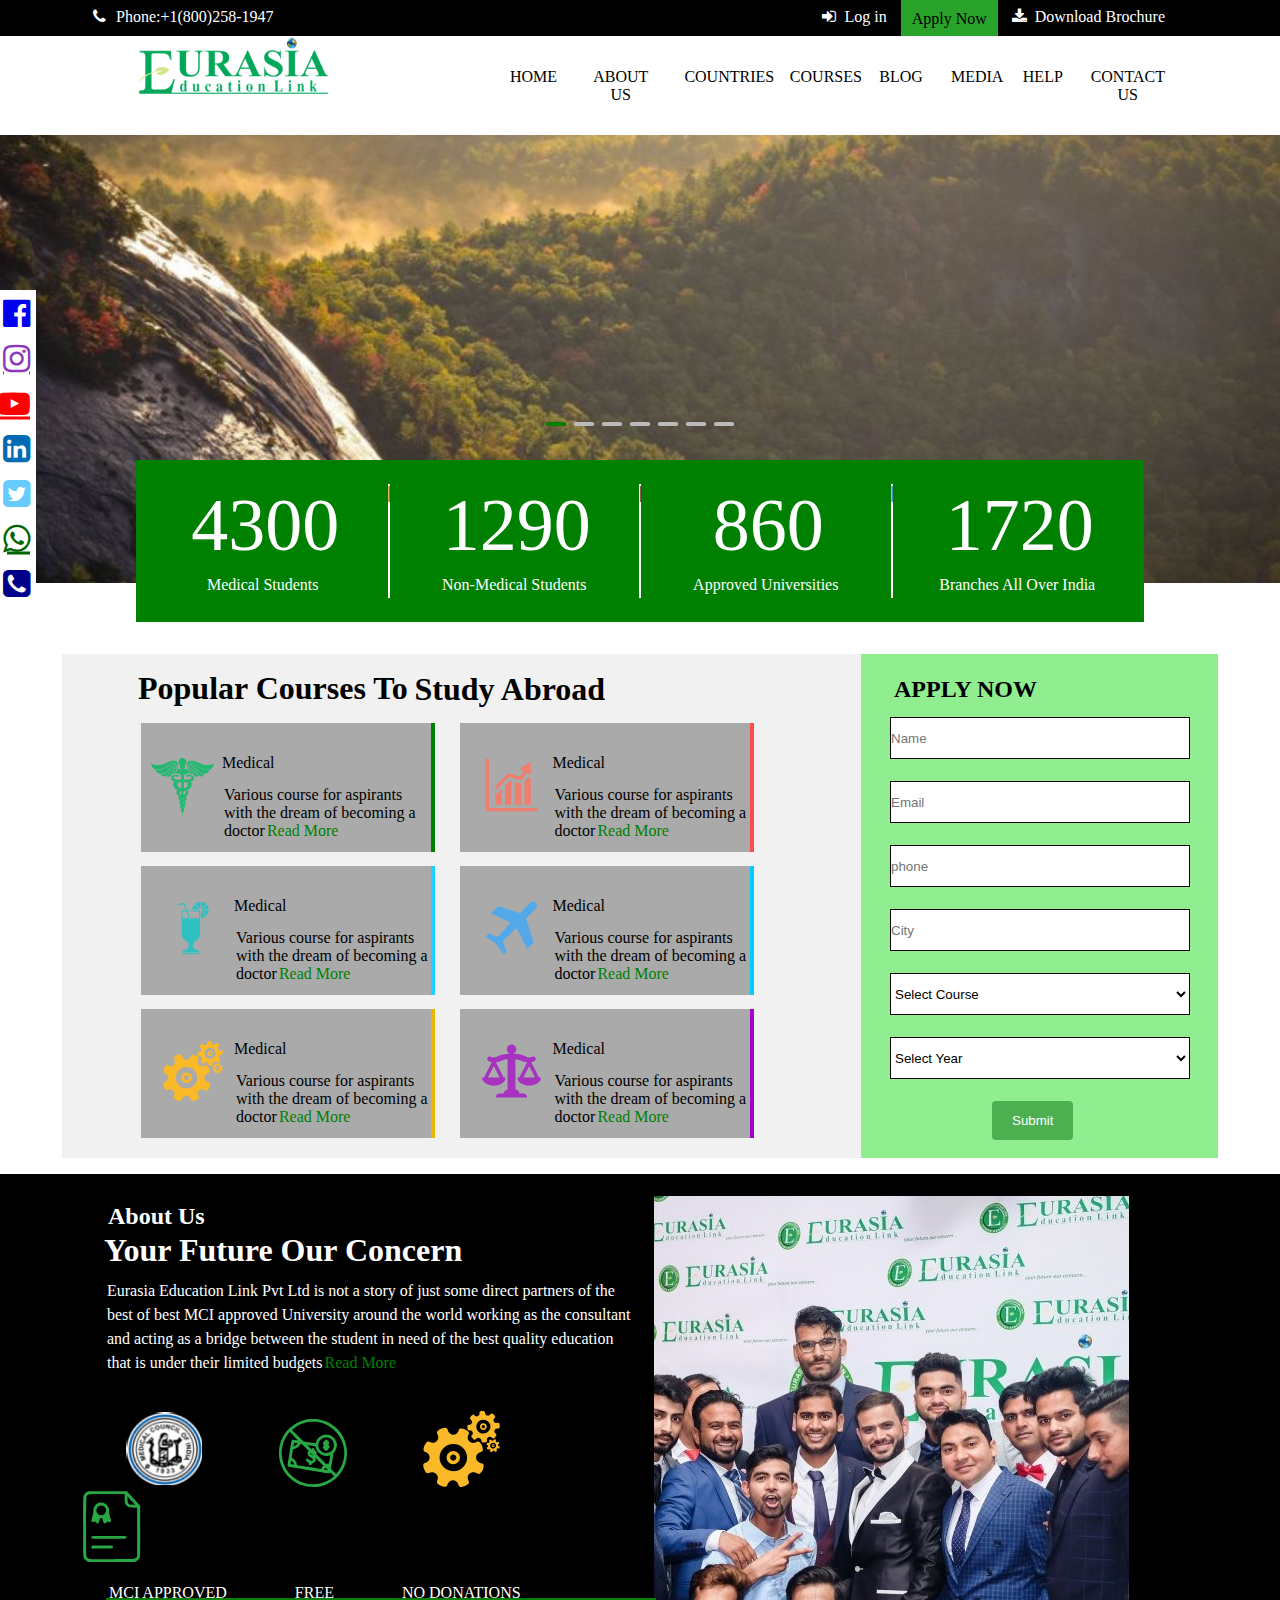
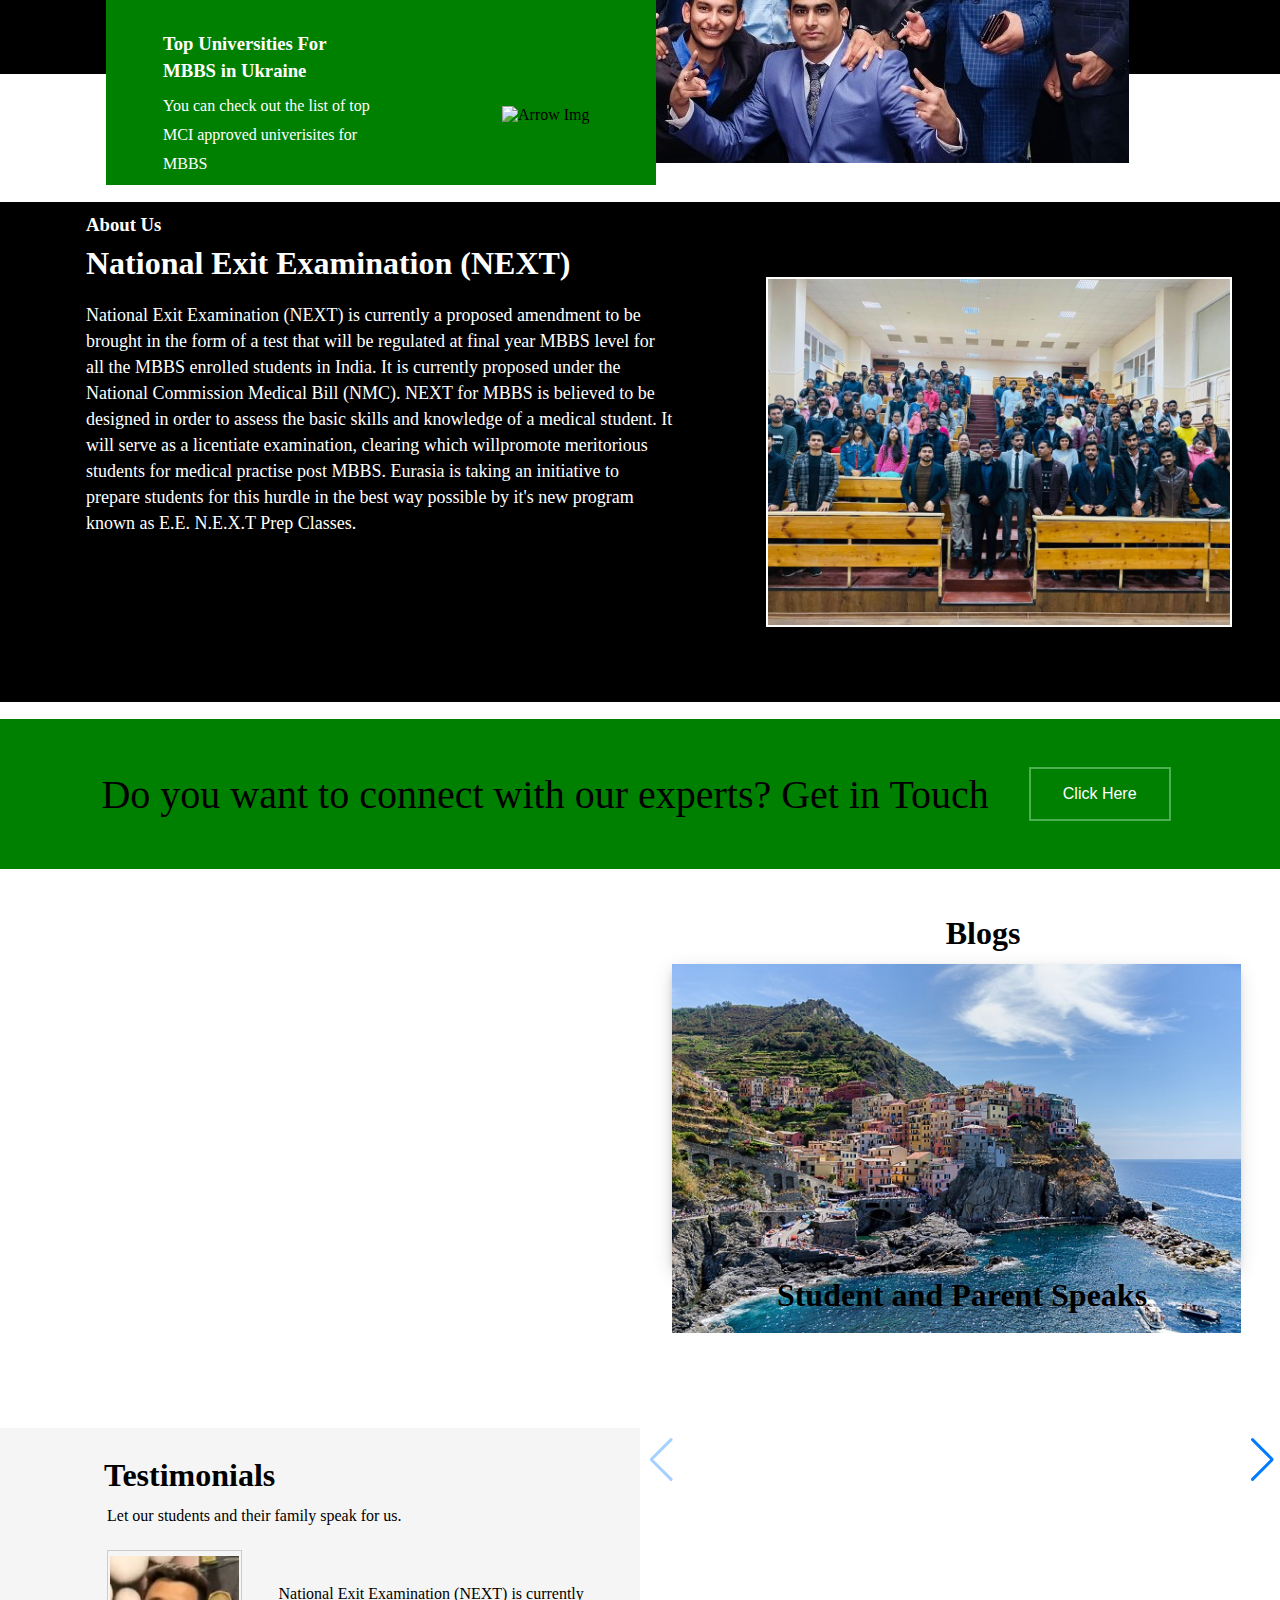
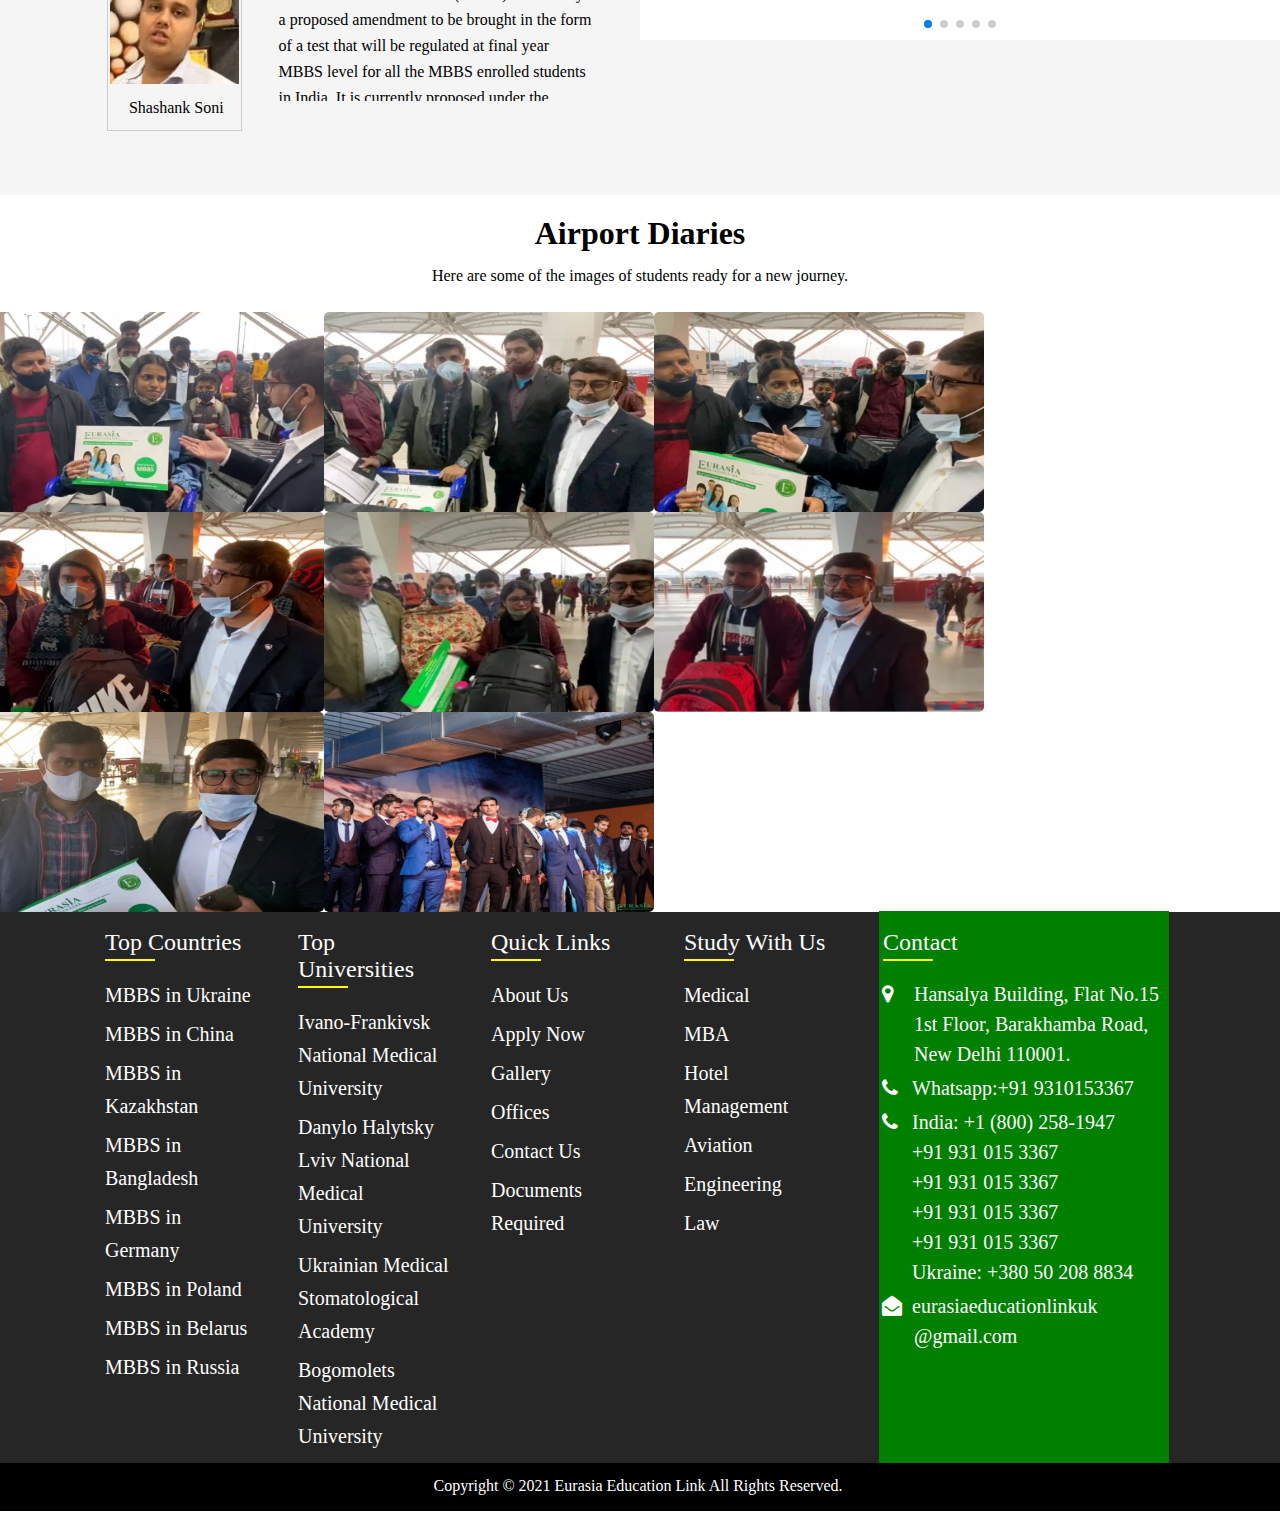
==== commit bfbdb30a: "update" ====
--- a/index.html
+++ b/index.html
@@ -8,6 +8,8 @@
     <title>project</title>
     <link rel="stylesheet" href="http://maxcdn.bootstrapcdn.com/font-awesome/4.3.0/css/font-awesome.min.css">
 <link rel="stylesheet" href="http://fortawesome.github.io/Font-Awesome/assets/font-awesome/css/font-awesome.css">
+      <link rel="stylesheet" href="https://cdnjs.cloudflare.com/ajax/libs/font-awesome/4.7.0/css/font-awesome.min.css">
+
     <link rel="stylesheet" href="./css/style.css">
     <link rel="stylesheet"  href="./css/swiper-bundle.min.css"/>
     <script src="https://ajax.googleapis.com/ajax/libs/jquery/2.1.1/jquery.min.js"></script>
